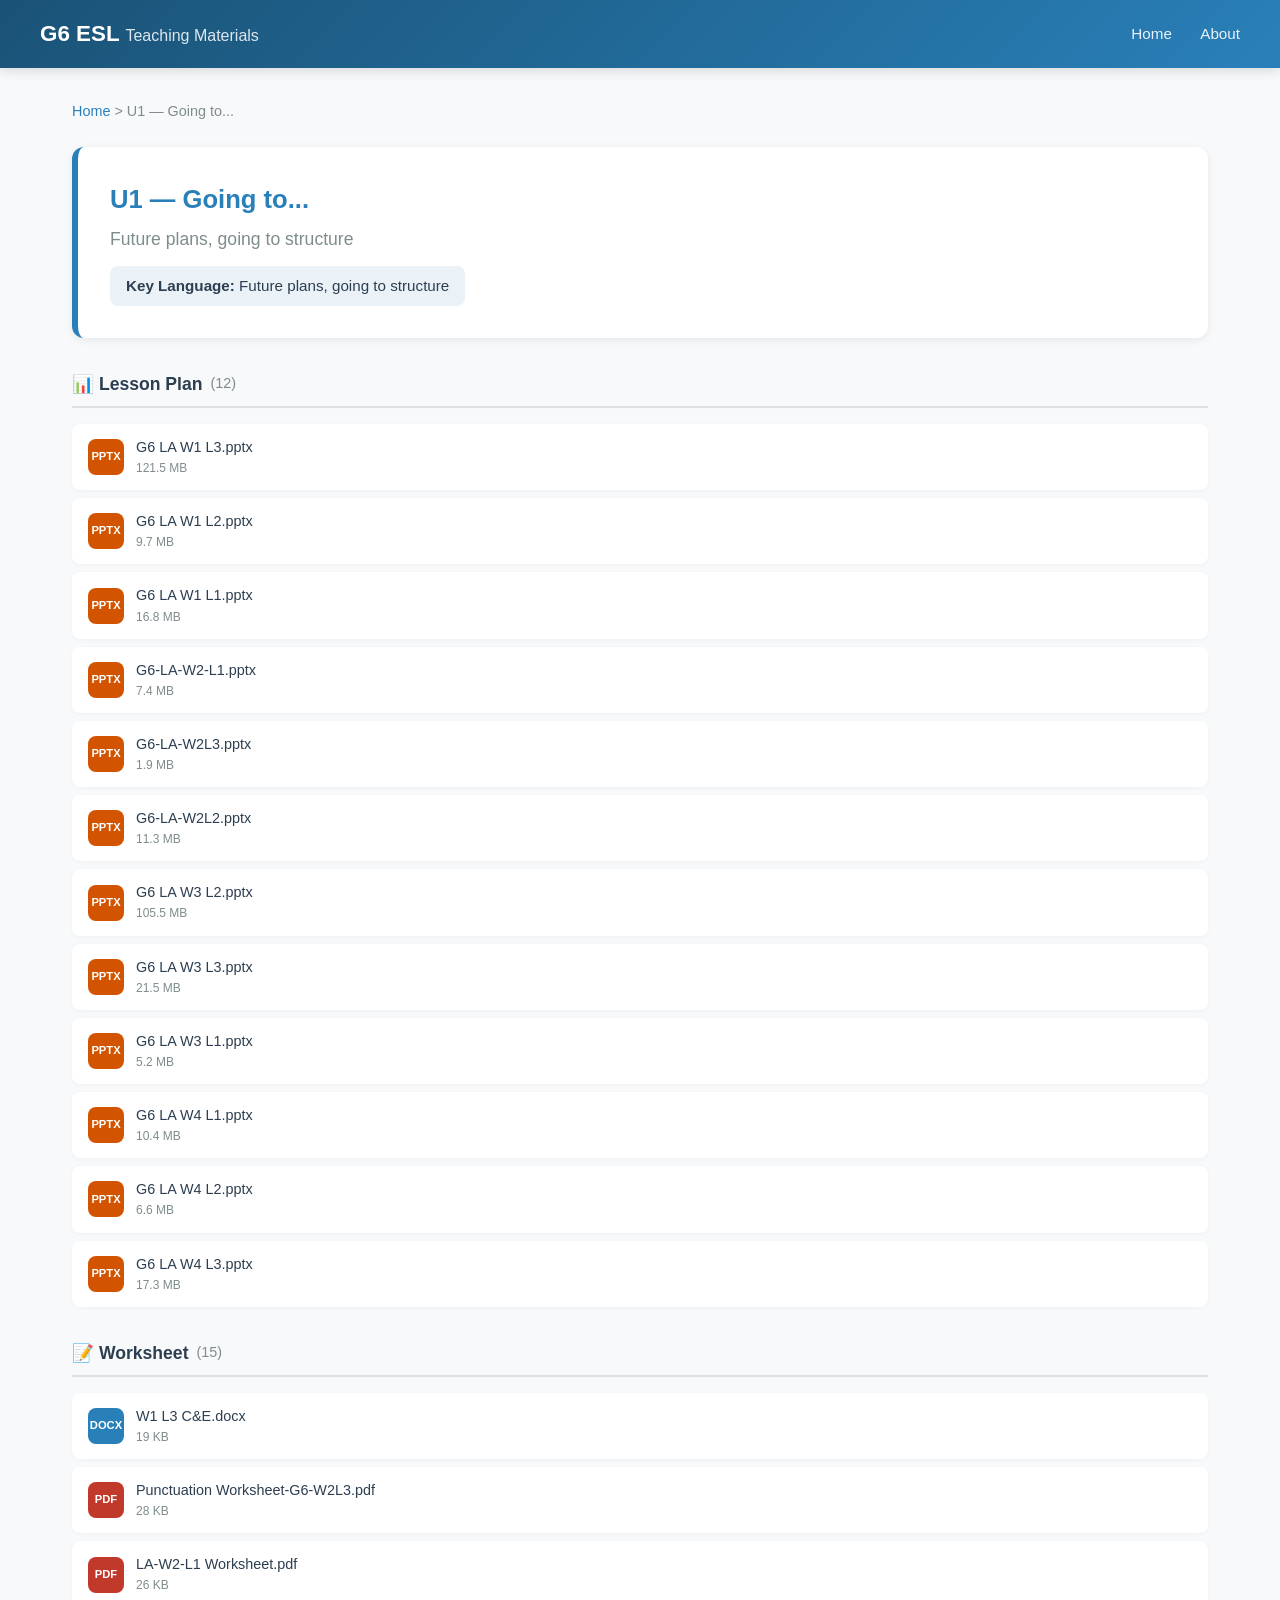
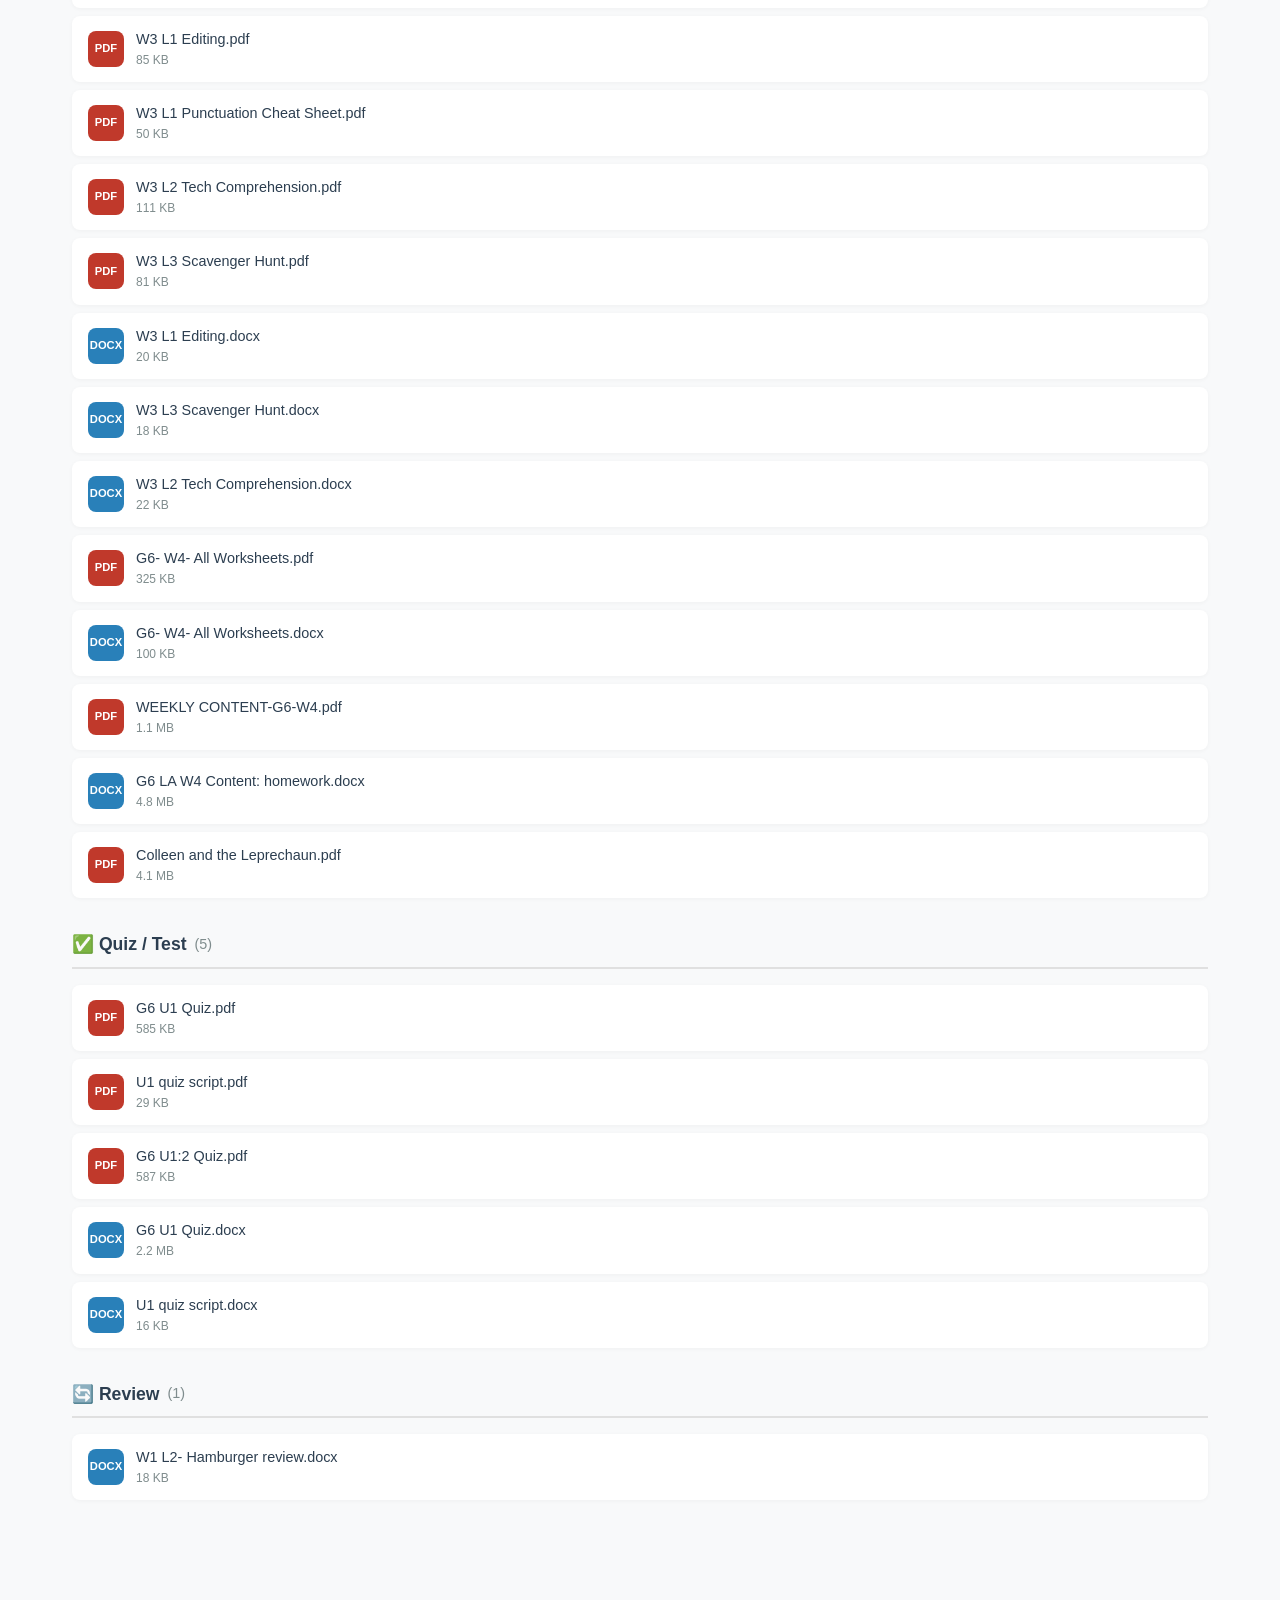
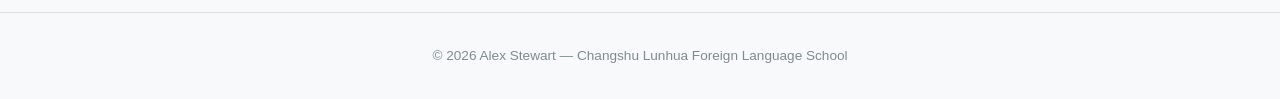
==== unit.html @ 24738605 "Initial website build" ====
<!DOCTYPE html>
<html lang="en">
<head>
  <meta charset="UTF-8">
  <meta name="viewport" content="width=device-width, initial-scale=1.0">
  <title>Unit — G6 ESL Teaching Materials</title>
  <link rel="stylesheet" href="css/style.css">
</head>
<body>
  <header>
    <div class="header-inner">
      <h1>G6 ESL <span>Teaching Materials</span></h1>
      <nav>
        <a href="index.html">Home</a>
        <a href="about.html">About</a>
      </nav>
    </div>
  </header>

  <main>
    <div class="breadcrumb">
      <a href="index.html">Home</a> &gt; <span id="breadcrumbUnit">Unit</span>
    </div>

    <div class="unit-header" id="unitHeader"></div>

    <div id="materialsSections"></div>
  </main>

  <footer>
    &copy; 2026 Alex Stewart — Changshu Lunhua Foreign Language School
  </footer>

  <script src="js/main.js"></script>
  <script>
    // Load unit page
    const params = new URLSearchParams(window.location.search);
    const unit = params.get('unit') || 'U1';
    loadUnitPage(unit);
  </script>
</body>
</html>
---- css/style.css ----
/* G6 Teaching Materials Website - Styles */
:root {
  --primary: #1a5276;
  --primary-light: #2980b9;
  --accent: #148f77;
  --bg: #f8f9fa;
  --card-bg: #ffffff;
  --text: #2c3e50;
  --text-light: #7f8c8d;
  --border: #e0e0e0;
  --shadow: 0 2px 8px rgba(0,0,0,0.08);
  --shadow-hover: 0 4px 16px rgba(0,0,0,0.12);
  --radius: 12px;
}

* { margin: 0; padding: 0; box-sizing: border-box; }

body {
  font-family: -apple-system, BlinkMacSystemFont, 'Segoe UI', Roboto, sans-serif;
  background: var(--bg);
  color: var(--text);
  line-height: 1.6;
}

/* Header */
header {
  background: linear-gradient(135deg, var(--primary), var(--primary-light));
  color: white;
  padding: 1rem 2rem;
  position: sticky;
  top: 0;
  z-index: 100;
  box-shadow: 0 2px 12px rgba(0,0,0,0.15);
}

.header-inner {
  max-width: 1200px;
  margin: 0 auto;
  display: flex;
  justify-content: space-between;
  align-items: center;
}

header h1 {
  font-size: 1.4rem;
  font-weight: 700;
}

header h1 span {
  font-weight: 400;
  opacity: 0.85;
  font-size: 1rem;
}

nav a {
  color: white;
  text-decoration: none;
  margin-left: 1.5rem;
  font-size: 0.95rem;
  opacity: 0.9;
  transition: opacity 0.2s;
}

nav a:hover { opacity: 1; text-decoration: underline; }

/* Main */
main {
  max-width: 1200px;
  margin: 0 auto;
  padding: 2rem;
}

.page-title {
  font-size: 1.8rem;
  margin-bottom: 0.5rem;
  color: var(--primary);
}

.page-subtitle {
  color: var(--text-light);
  margin-bottom: 2rem;
  font-size: 1.05rem;
}

/* Unit Grid */
.unit-grid {
  display: grid;
  grid-template-columns: repeat(auto-fill, minmax(320px, 1fr));
  gap: 1.5rem;
}

.unit-card {
  background: var(--card-bg);
  border-radius: var(--radius);
  box-shadow: var(--shadow);
  padding: 1.5rem;
  transition: transform 0.2s, box-shadow 0.2s;
  cursor: pointer;
  text-decoration: none;
  color: inherit;
  display: block;
  border-left: 4px solid var(--card-color, var(--primary));
}

.unit-card:hover {
  transform: translateY(-3px);
  box-shadow: var(--shadow-hover);
}

.unit-card .unit-number {
  font-size: 0.8rem;
  font-weight: 700;
  text-transform: uppercase;
  letter-spacing: 1px;
  color: var(--card-color, var(--primary));
  margin-bottom: 0.3rem;
}

.unit-card .unit-topic {
  font-size: 1.25rem;
  font-weight: 600;
  margin-bottom: 0.5rem;
}

.unit-card .unit-language {
  font-size: 0.9rem;
  color: var(--text-light);
  margin-bottom: 0.8rem;
}

.unit-card .file-count {
  font-size: 0.8rem;
  color: var(--text-light);
  display: flex;
  gap: 0.8rem;
}

.file-count span {
  display: flex;
  align-items: center;
  gap: 0.25rem;
}

/* Unit Page */
.breadcrumb {
  font-size: 0.9rem;
  color: var(--text-light);
  margin-bottom: 1.5rem;
}

.breadcrumb a {
  color: var(--primary-light);
  text-decoration: none;
}

.breadcrumb a:hover { text-decoration: underline; }

.unit-header {
  background: var(--card-bg);
  border-radius: var(--radius);
  padding: 2rem;
  margin-bottom: 2rem;
  box-shadow: var(--shadow);
  border-left: 6px solid var(--unit-color, var(--primary));
}

.unit-header h2 {
  font-size: 1.6rem;
  margin-bottom: 0.3rem;
}

.unit-header .topic {
  font-size: 1.1rem;
  color: var(--text-light);
  margin-bottom: 0.8rem;
}

.unit-header .language {
  background: #eaf2f8;
  padding: 0.5rem 1rem;
  border-radius: 8px;
  font-size: 0.95rem;
  display: inline-block;
}

/* Materials Section */
.materials-section {
  margin-bottom: 2rem;
}

.materials-section h3 {
  font-size: 1.1rem;
  margin-bottom: 1rem;
  padding-bottom: 0.5rem;
  border-bottom: 2px solid var(--border);
  display: flex;
  align-items: center;
  gap: 0.5rem;
}

.file-list {
  display: grid;
  gap: 0.5rem;
}

.file-item {
  background: var(--card-bg);
  border-radius: 8px;
  padding: 0.75rem 1rem;
  display: flex;
  align-items: center;
  gap: 0.75rem;
  box-shadow: 0 1px 4px rgba(0,0,0,0.04);
  text-decoration: none;
  color: inherit;
  transition: background 0.2s;
}

.file-item:hover { background: #f0f4f8; }

.file-icon {
  width: 36px;
  height: 36px;
  border-radius: 8px;
  display: flex;
  align-items: center;
  justify-content: center;
  font-size: 0.7rem;
  font-weight: 700;
  color: white;
  flex-shrink: 0;
}

.file-icon.pptx { background: #d35400; }
.file-icon.pdf { background: #c0392b; }
.file-icon.docx { background: #2980b9; }
.file-icon.m4a { background: #8e44ad; }
.file-icon.mov { background: #8e44ad; }
.file-icon.xlsx { background: #27ae60; }

.file-info {
  flex: 1;
  min-width: 0;
}

.file-name {
  font-size: 0.9rem;
  font-weight: 500;
  white-space: nowrap;
  overflow: hidden;
  text-overflow: ellipsis;
}

.file-meta {
  font-size: 0.75rem;
  color: var(--text-light);
}

/* About Page */
.about-card {
  background: var(--card-bg);
  border-radius: var(--radius);
  padding: 2.5rem;
  box-shadow: var(--shadow);
  max-width: 600px;
}

.about-card h2 {
  font-size: 1.5rem;
  margin-bottom: 1rem;
  color: var(--primary);
}

.about-card .label {
  font-size: 0.8rem;
  text-transform: uppercase;
  letter-spacing: 1px;
  color: var(--text-light);
  margin-bottom: 0.2rem;
}

.about-card .value {
  font-size: 1.1rem;
  margin-bottom: 1.2rem;
}

/* Footer */
footer {
  text-align: center;
  padding: 2rem;
  color: var(--text-light);
  font-size: 0.85rem;
  border-top: 1px solid var(--border);
  margin-top: 3rem;
}

/* Responsive */
@media (max-width: 768px) {
  .header-inner { flex-direction: column; gap: 0.5rem; }
  nav a { margin-left: 1rem; }
  main { padding: 1rem; }
  .unit-grid { grid-template-columns: 1fr; }
}
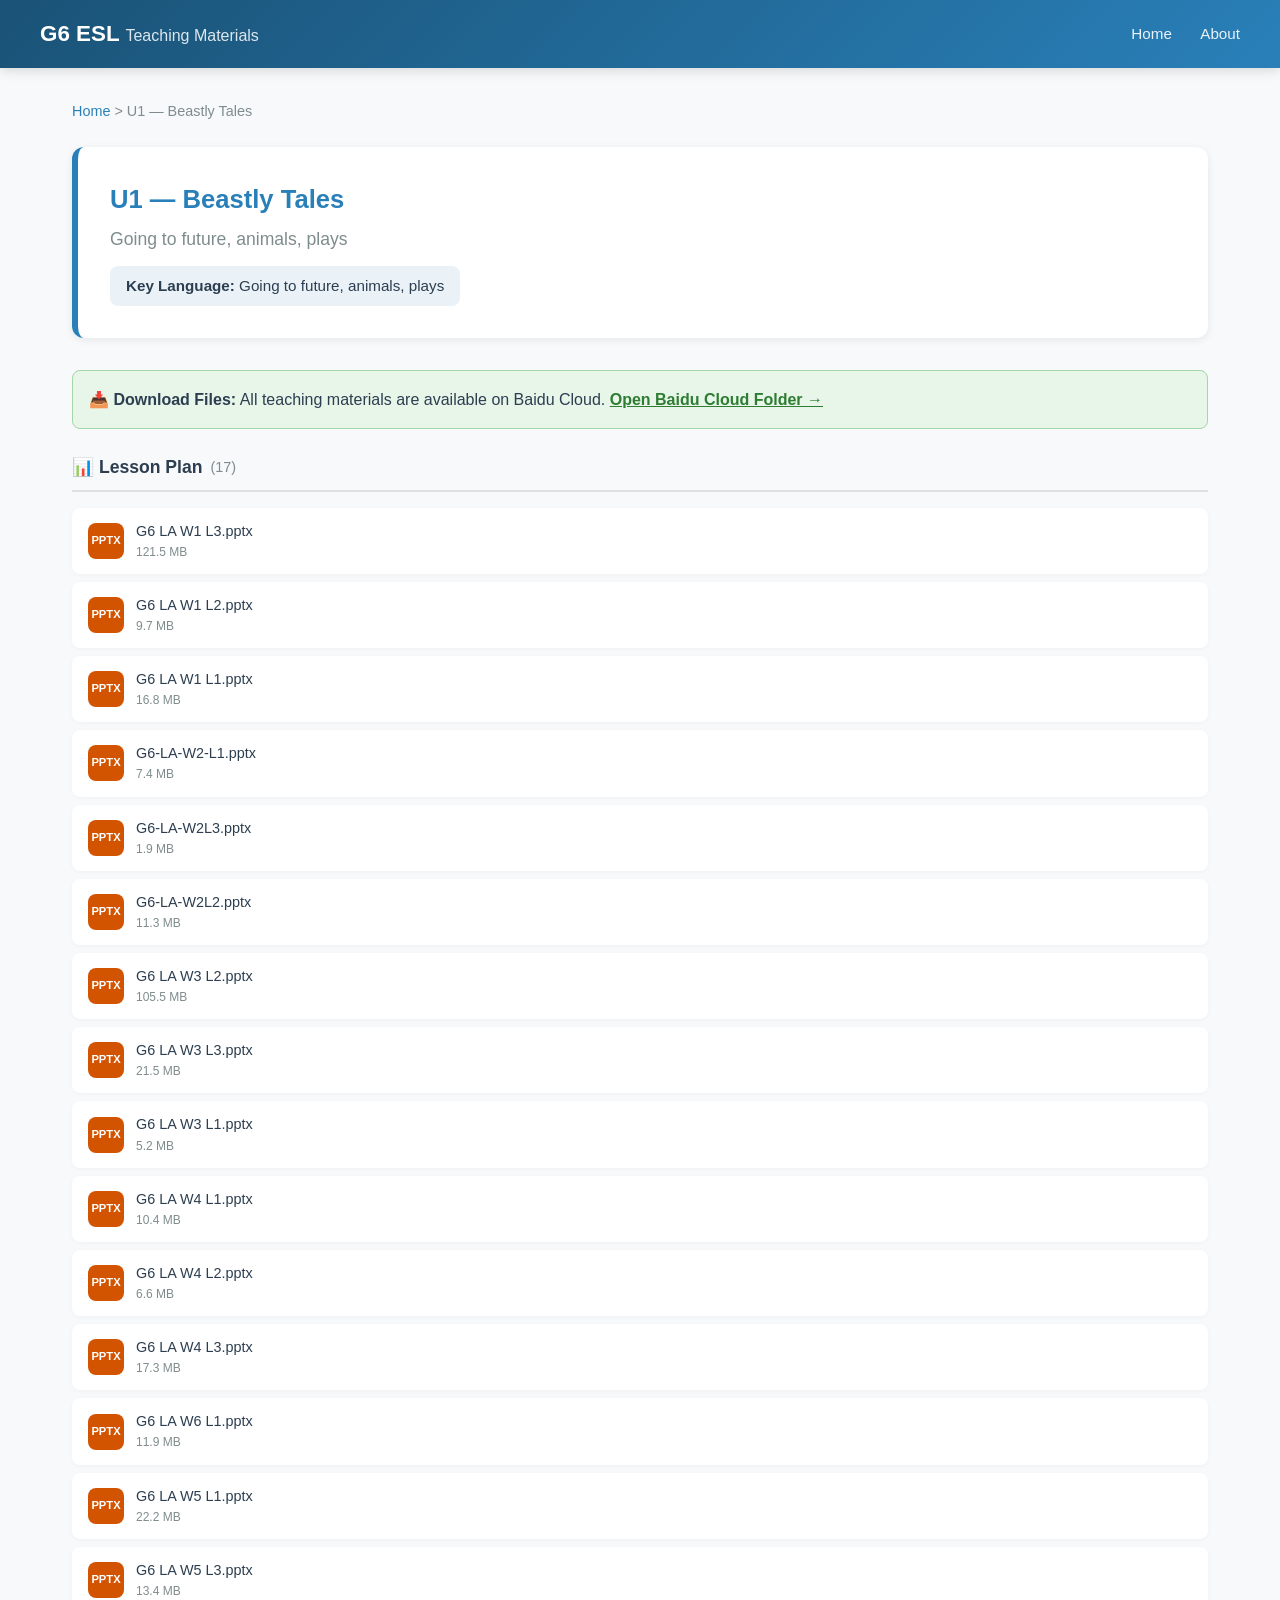
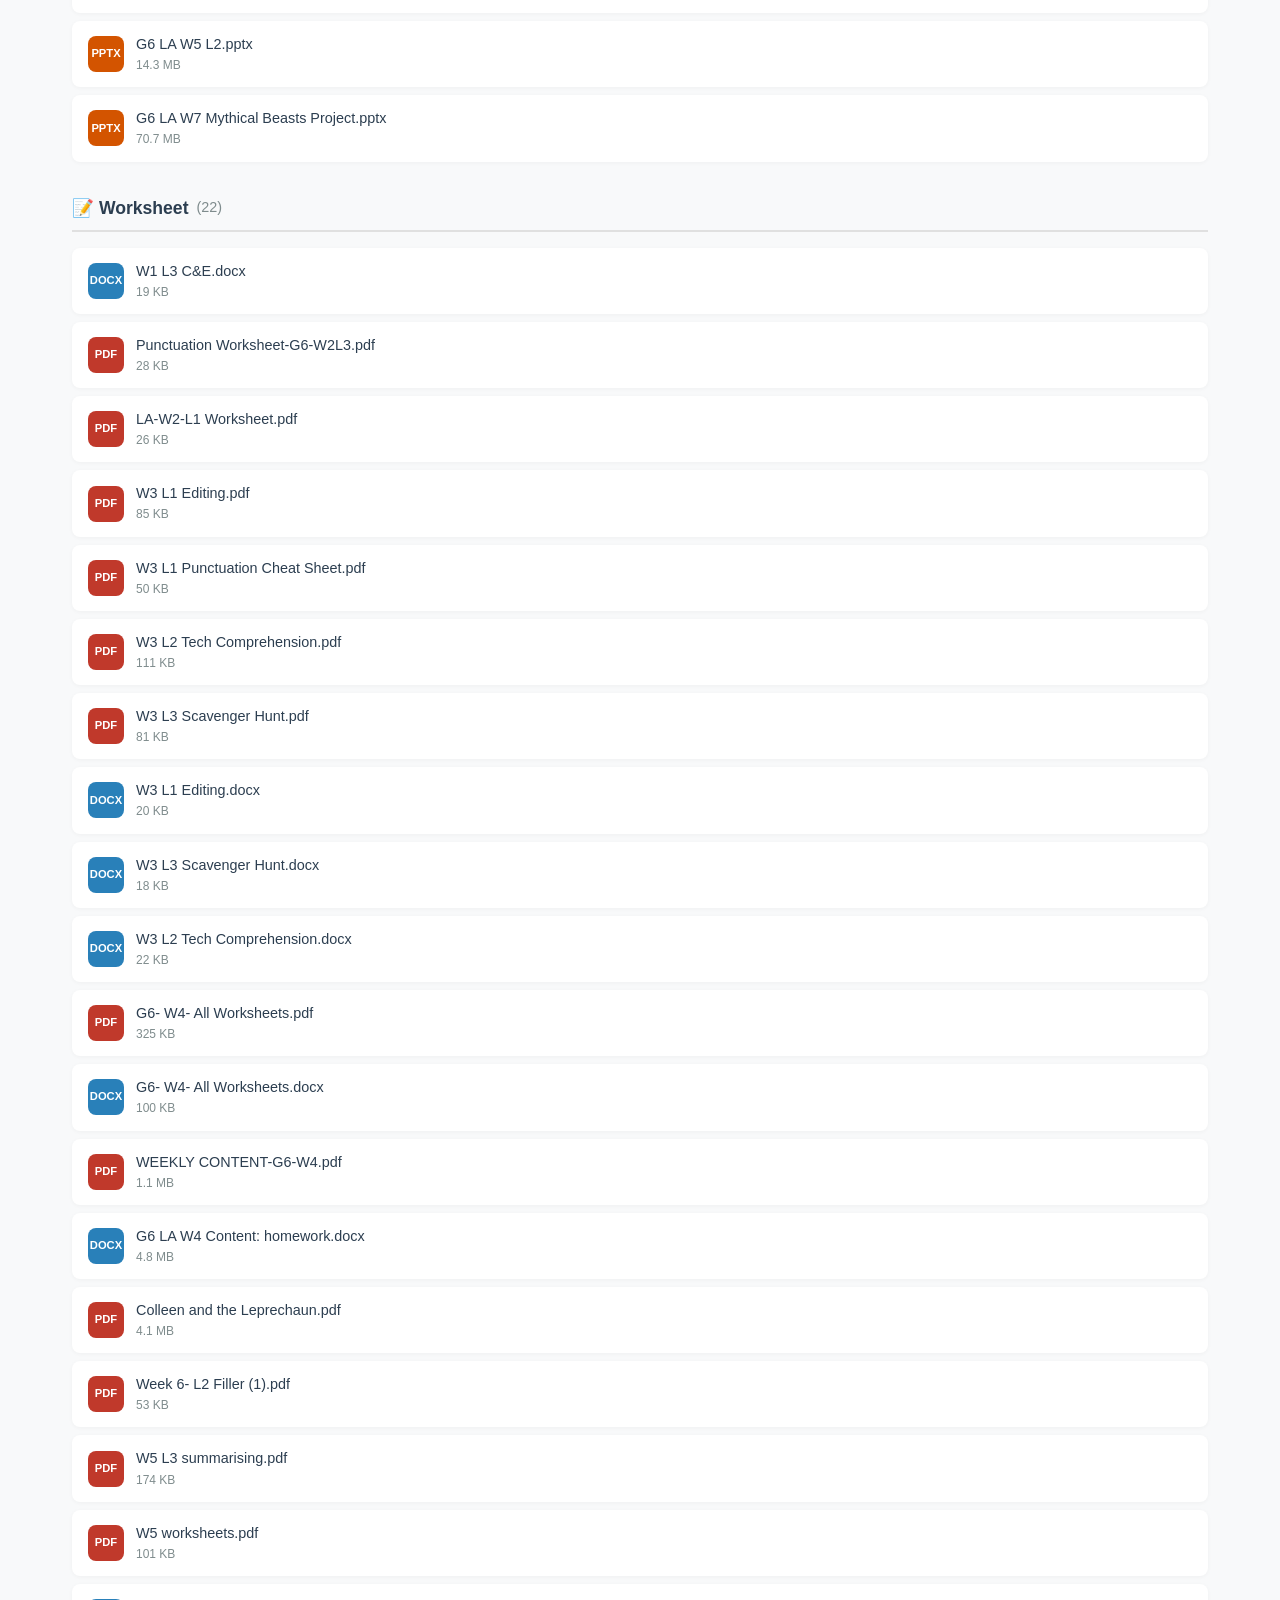
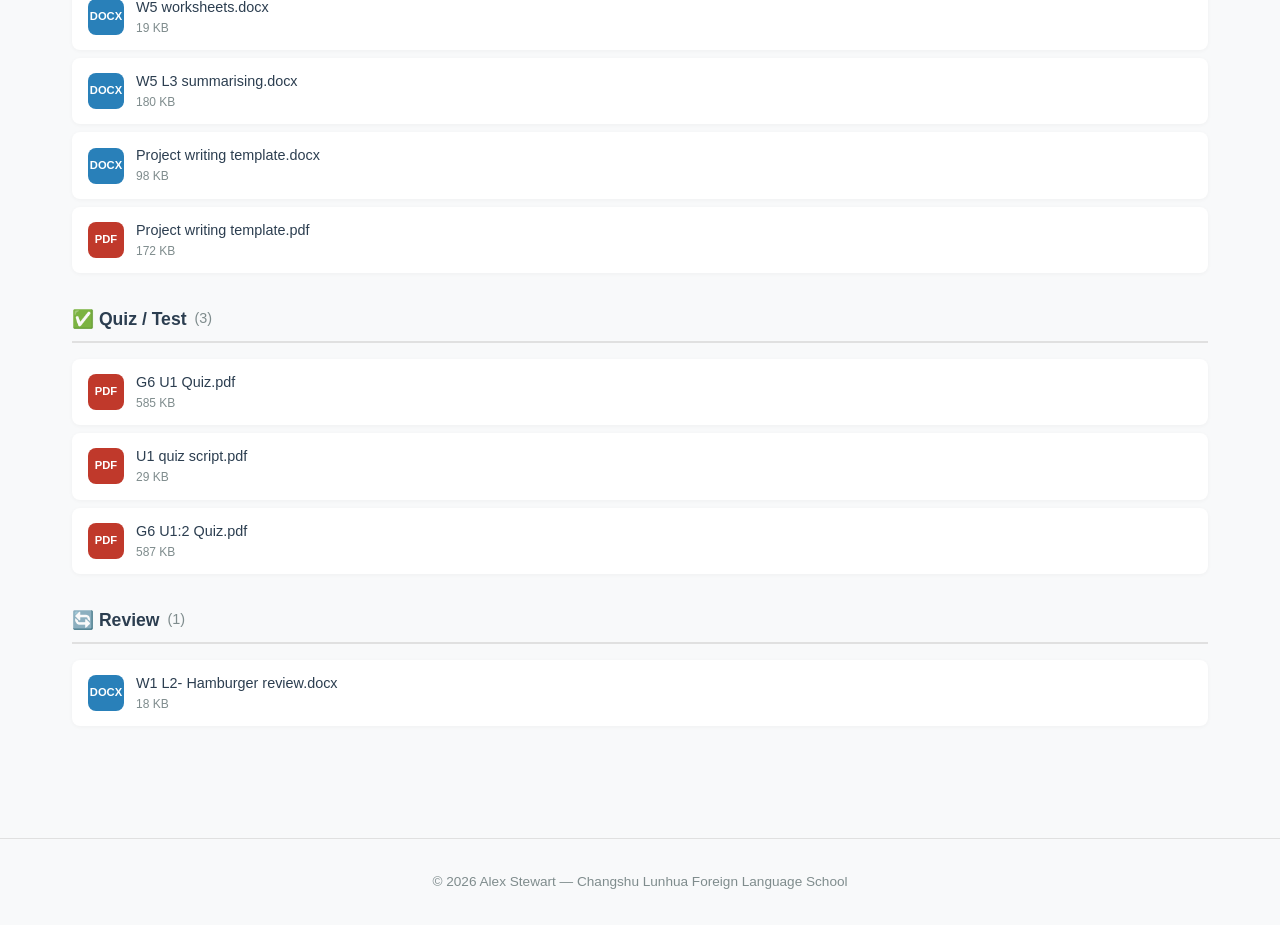
==== commit c2f68509: "Update unit.html - add Baidu Cloud link" ====
--- a/unit.html
+++ b/unit.html
@@ -22,7 +22,14 @@
       <a href="index.html">Home</a> &gt; <span id="breadcrumbUnit">Unit</span>
     </div>
 
-    <div class="unit-header" id="unitHeader"></div>
+    <div class="unit-header" id="unitHeader">
+      <p>Loading...</p>
+    </div>
+
+    <div class="materials-note" style="background:#e8f5e9;border:1px solid #a5d6a7;border-radius:8px;padding:1rem;margin-bottom:1.5rem;">
+      <strong>📥 Download Files:</strong> All teaching materials are available on Baidu Cloud. 
+      <a href="https://pan.baidu.com/s/4lh7W9Wb" target="_blank" style="color:#2e7d32;font-weight:600;">Open Baidu Cloud Folder →</a>
+    </div>
 
     <div id="materialsSections"></div>
   </main>
@@ -33,7 +40,6 @@
 
   <script src="js/main.js"></script>
   <script>
-    // Load unit page
     const params = new URLSearchParams(window.location.search);
     const unit = params.get('unit') || 'U1';
     loadUnitPage(unit);
